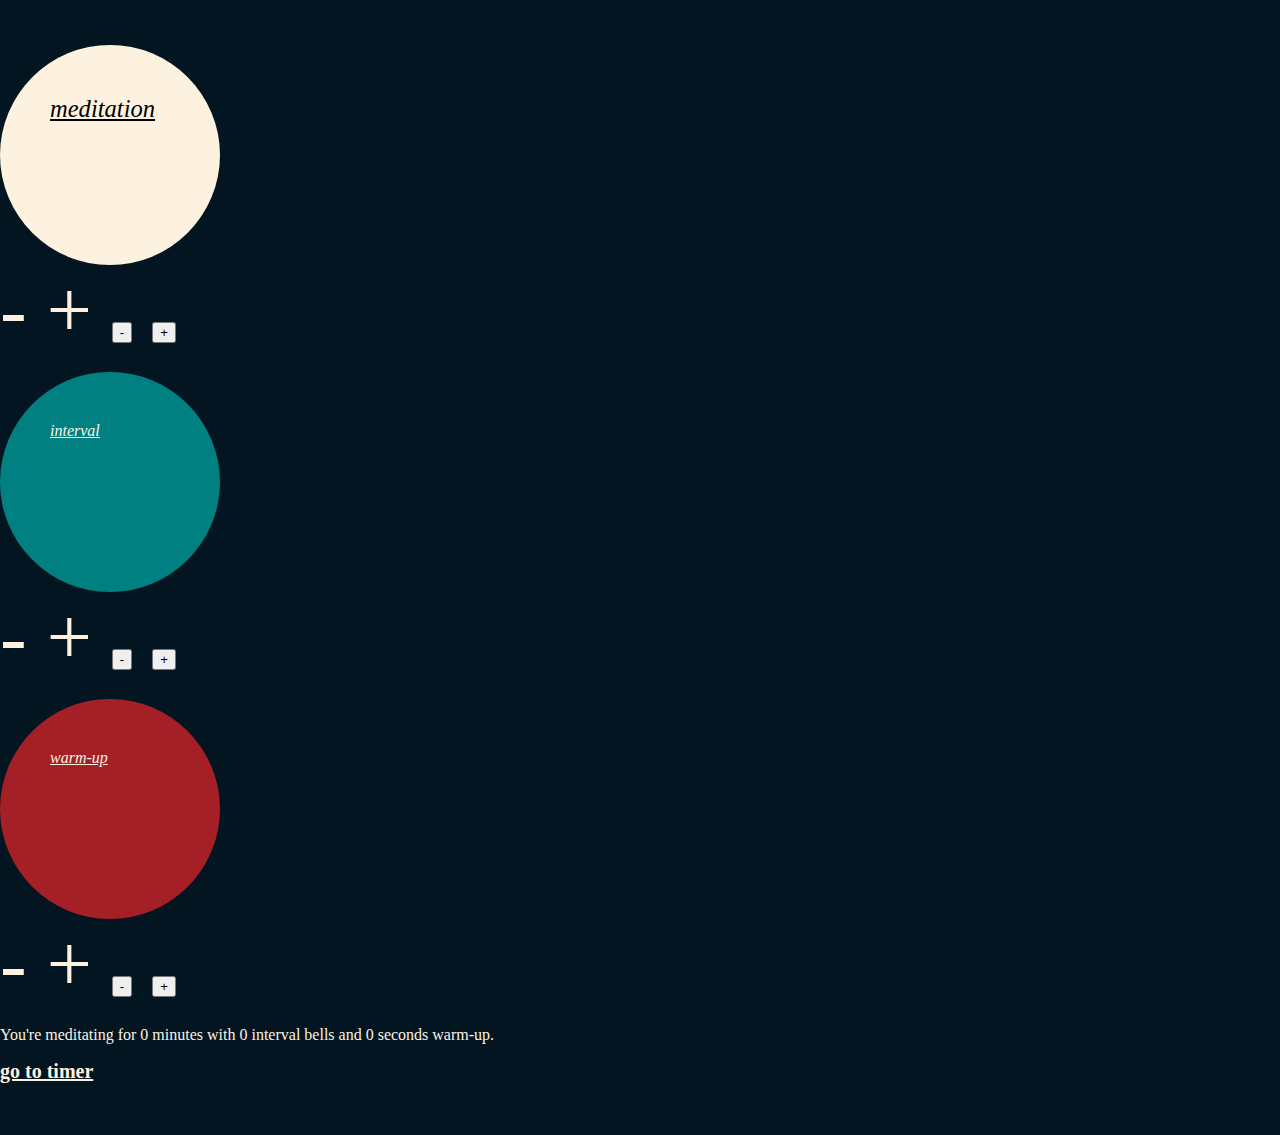
==== index.html @ 8046c93e "link to timer from index" ====
<!DOCTYPE html>
<html lang="en">
  <head>
    <title>Contact</title>
    <link rel="stylesheet" type="text/css" href="css/index.css" />
    <link
      rel="stylesheet"
      href="https://use.fontawesome.com/releases/v5.4.2/css/all.css"
      integrity="sha384-/rXc/GQVaYpyDdyxK+ecHPVYJSN9bmVFBvjA/9eOB+pb3F2w2N6fc5qB9Ew5yIns"
      crossorigin="anonymous"
    />
    <meta name="viewport" content="width=device-width, initial-scale=1.0" />
    <meta charset="utf-8" />
    <meta http-equiv="X-UA-Compatible" content="ie-edge" />
    <!-- Global site tag (gtag.js) - Google Analytics -->
    <script async src="https://www.googletagmanager.com/gtag/js?id=UA-158044403-1"></script>
    <script>
      window.dataLayer = window.dataLayer || [];
      function gtag() {
        dataLayer.push(arguments);
      }
      gtag("js", new Date());
      gtag("config", "UA-158044403-1");
    </script>
    <!-- favicon -->
    <link rel="apple-touch-icon" sizes="180x180" href="/apple-touch-icon.png" />
    <link rel="icon" type="image/png" sizes="32x32" href="/favicon-32x32.png" />
    <link rel="icon" type="image/png" sizes="16x16" href="/favicon-16x16.png" />
    <link rel="manifest" href="/site.webmanifest" />
    <meta name="msapplication-TileColor" content="#da532c" />
    <meta name="theme-color" content="#ffffff" />
  </head>

  <body class="container">
    <main class="main-container">  

      <section class="meditation">        
        <a href="https://www.instagram.com/timothyrobinsonblog/" target="_blank" class="meditation-link"><em><u>meditation</u></em></a>
      </section>
      <div class="counters">
        -   +
        <button onclick="meditationCounter(-5)"> - </button>
        <button onclick="meditationCounter(5)"> + </button>
      </div>

      <p></p>

      <div class="interval">         
        <em><u>interval</u></em>
      </div>
      <div class="counters">
        -   +
        <button onclick="intervalCounter(-1)"> - </button>
        <button onclick="intervalCounter(1)"> + </button>
      </div>

      <p></p>

      <div class="warm-up">         
        <em><u>warm-up</u></em>
      </div>
      <div class="counters">
        -   +
        <button onclick="warmupCounter(-30)"> - </button>
        <button onclick="warmupCounter(30)"> + </button>
      </div>        
      
      <p></p>
      <div>
      You're meditating for 
      <span id="meditationClicks"> 0 </span> minutes with 
      <span id="intervalClicks"> 0 </span> interval bells and 
      <span id="totalClicksWarmup"> 0 </span> seconds warm-up.
      </div>

      <!-- <a href="https://www.instagram.com/timothyrobinsonblog/" target="_blank" class="social"><i class="fab fa-instagram"></i></a> -->

      <p><a href="timer.html" style="color: #fdf2e0; font-size: 20px"><strong>go to timer</strong></a></p>

    </main>
    <script type="text/javascript" src="js/app.js"></script>
  </body>
</html>
---- css/index.css ----
html {
  background: #031520;
  font-size: 16px;
  margin: 0;
  padding: 0;
  padding-bottom: 4vh;
}

.container {
  margin: 0 auto;
  width: 100%;
  max-width: 1500px;
  margin-top: 5vh;
  font-family: Georgia, "Times New Roman", serif;
  display: flex;
}

.main-container {
  width: 60%;
  color: #fdf2e0;
}

/*==============================
  CIRCLES
==============================*/
.meditation {
  text-align: justify;
  /* Scalable with min size of 22px. Used to be 26px. */
  font-size: calc(1.375rem + 0.2vw);
  /* circle: */
  border-radius: 50%;
  width: 120px;
  /* width: auto; */
  height: 120px;
  padding: 50px;
  background-color: #fdf2e0;
}

.meditation:hover {
  opacity: 50%;
}

.meditation-link {
  color: black;
}

.meditation-link:hover {
  color: gray;
}

.interval {
  /* circle: */
  border-radius: 50%;
  width: 120px;
  height: 120px;
  padding: 50px;
  background-color: teal;
}

.interval:hover {
  opacity: 50%;
}

.warm-up {
  /* circle: */
  border-radius: 50%;
  width: 120px;
  height: 120px;
  padding: 50px;
  background-color: #a51f26;
}

.warm-up:hover {
  opacity: 50%;
}

.counters {
  font-size: 5rem;
}

/* .social {
  color: black;
} */

/*==============================
  RESPONSIVE DESIGN: TABLET
==============================*/
@media screen and (max-width: 992px) {
  html {
    font-size: 13px;
    overflow-x: hidden;
  }

  .container {
    width: 80%;
  }
  
  .main-container {
    width: 100%;
    margin: 1vh 2vh 2vh 2vh;
  }      
}

/*==============================
  RESPONSIVE DESIGN: PHONE
==============================*/
@media screen and (max-width: 576px) {
  .container {
    width: 90%;
    margin-top: 4vh;
  }

  .main-container {
    margin: 0;
    padding: 0;
  }

  .text {
    padding: 0 8% 0 8%;
  }
}
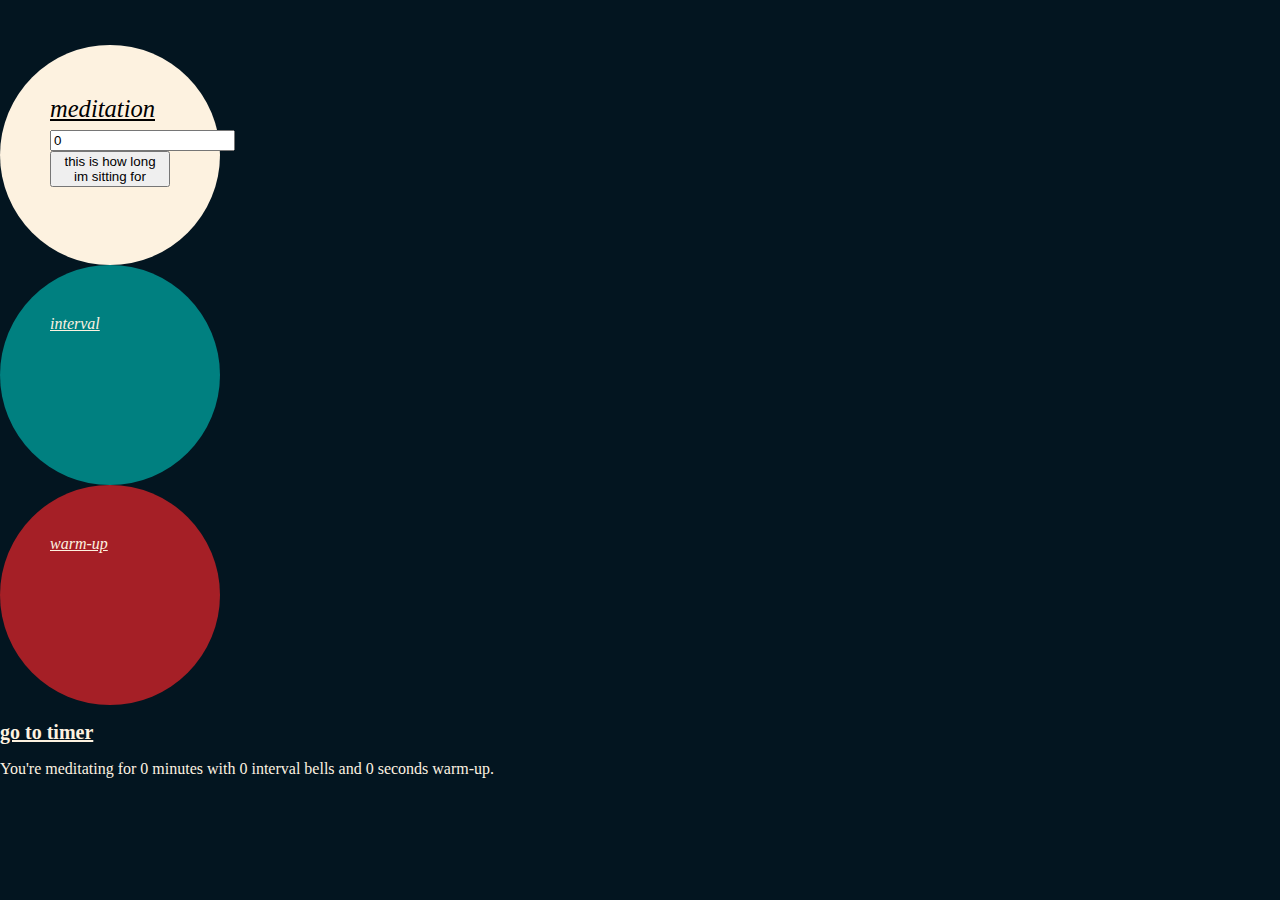
==== commit d866c3b9: "added ability to change timer" ====
--- a/index.html
+++ b/index.html
@@ -1,7 +1,7 @@
 <!DOCTYPE html>
 <html lang="en">
   <head>
-    <title>Contact</title>
+    <title>Asklepos</title>
     <link rel="stylesheet" type="text/css" href="css/index.css" />
     <link
       rel="stylesheet"
@@ -33,51 +33,44 @@
 
   <body class="container">
     <main class="main-container">  
-
       <section class="meditation">        
         <a href="https://www.instagram.com/timothyrobinsonblog/" target="_blank" class="meditation-link"><em><u>meditation</u></em></a>
+        <a href="https://www.instagram.com/timothyrobinsonblog/" target="_blank" class="social"><i class="fab fa-instagram"></i></a>
+        <input type="number" id="myNumberInput" value="0">
+        <button onclick="getValue()">this is how long im sitting for</button>
       </section>
-      <div class="counters">
-        -   +
-        <button onclick="meditationCounter(-5)"> - </button>
-        <button onclick="meditationCounter(5)"> + </button>
-      </div>
-
-      <p></p>
-
       <div class="interval">         
         <em><u>interval</u></em>
       </div>
-      <div class="counters">
-        -   +
-        <button onclick="intervalCounter(-1)"> - </button>
-        <button onclick="intervalCounter(1)"> + </button>
-      </div>
-
-      <p></p>
-
       <div class="warm-up">         
         <em><u>warm-up</u></em>
       </div>
-      <div class="counters">
-        -   +
-        <button onclick="warmupCounter(-30)"> - </button>
-        <button onclick="warmupCounter(30)"> + </button>
-      </div>        
-      
-      <p></p>
-      <div>
-      You're meditating for 
-      <span id="meditationClicks"> 0 </span> minutes with 
-      <span id="intervalClicks"> 0 </span> interval bells and 
-      <span id="totalClicksWarmup"> 0 </span> seconds warm-up.
-      </div>
-
-      <!-- <a href="https://www.instagram.com/timothyrobinsonblog/" target="_blank" class="social"><i class="fab fa-instagram"></i></a> -->
-
       <p><a href="timer.html" style="color: #fdf2e0; font-size: 20px"><strong>go to timer</strong></a></p>
 
+      <!-- <div class="counters">
+        <button onclick="meditationCounter(1)" id="change-min-btn">+</button>
+        <button onclick="meditationCounter(-1)" id="change2-min-btn">-1</button>
+      </div> -->
+
+      <div class="timer" id="timer"></div>      
+
+      <div>
+        You're meditating for 
+        <span id="meditationClicks"> 0 </span> minutes with 
+        <span id="intervalClicks"> 0 </span> interval bells and 
+        <span id="totalClicksWarmup"> 0 </span> seconds warm-up.
+        </div>
+        <!-- <input type="number" id="meditationTime" name="meditationTime"
+       min="0" max="65"> -->
+
+  
+
+
+   <!-- -   + -->
+   <!-- <button onclick="meditationCounter(-5)"> - </button> -->
     </main>
+    
     <script type="text/javascript" src="js/app.js"></script>
+    
   </body>
 </html>
--- a/css/index.css
+++ b/css/index.css
@@ -36,9 +36,9 @@
   background-color: #fdf2e0;
 }
 
-.meditation:hover {
+/* .meditation:hover {
   opacity: 50%;
-}
+} */
 
 .meditation-link {
   color: black;
@@ -82,6 +82,17 @@
   color: black;
 } */
 
+input::-webkit-outer-spin-button,
+input::-webkit-inner-spin-button {
+    /* display: none; <- Crashes Chrome on hover */
+    -webkit-appearance: none;
+    margin: 0; /* <-- Apparently some margin are still there even though it's hidden */
+}
+
+input[type=number] {
+    -moz-appearance:textfield; /* Firefox */
+}
+
 /*==============================
   RESPONSIVE DESIGN: TABLET
 ==============================*/
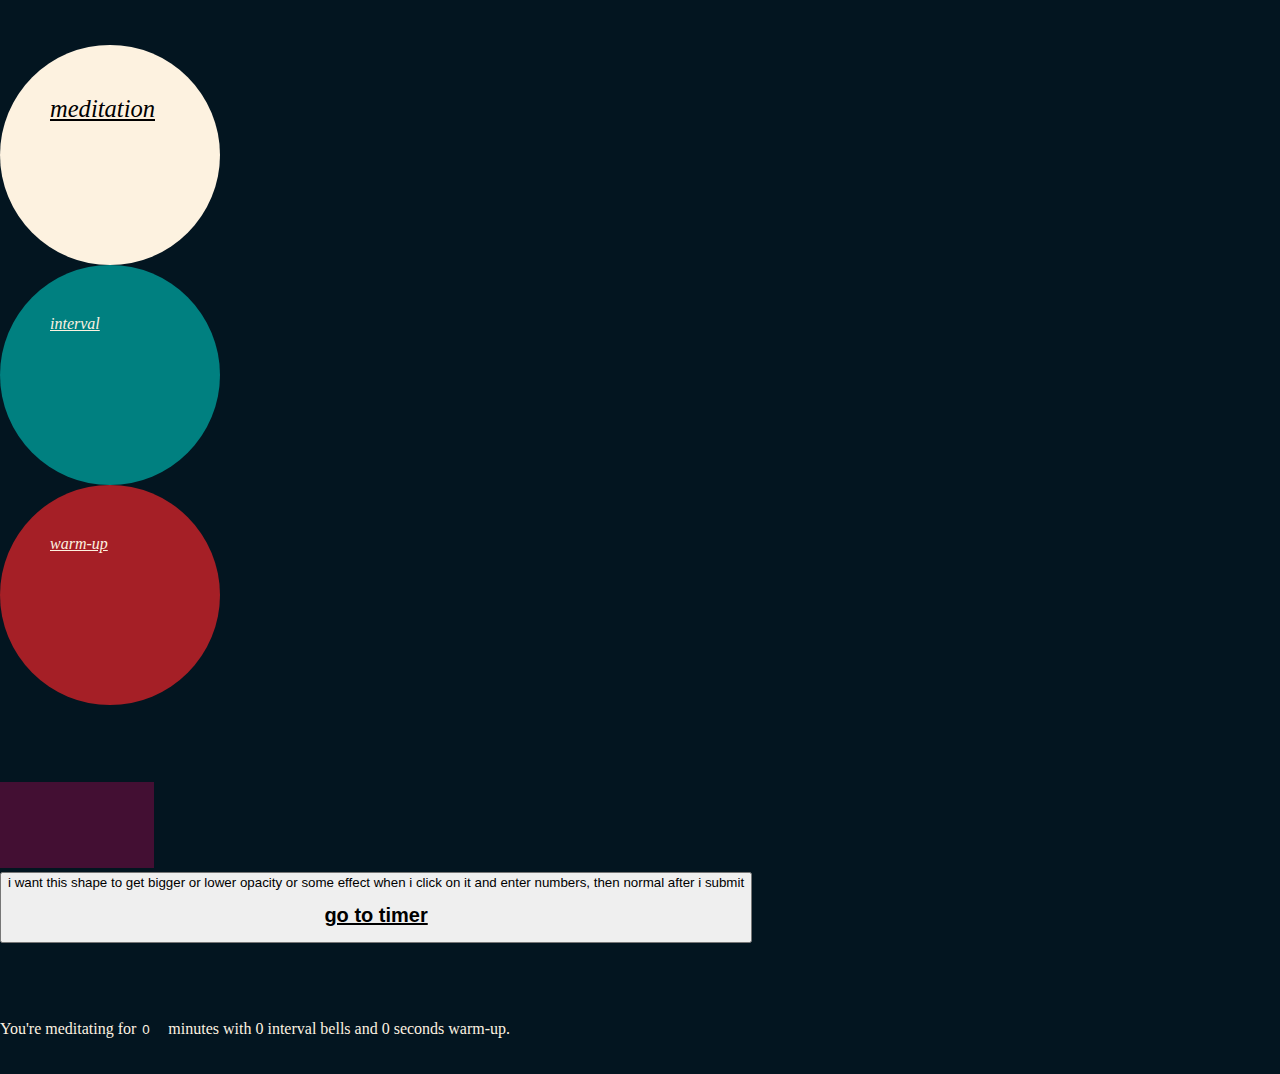
==== commit b44c0658: "edit timer settings" ====
--- a/index.html
+++ b/index.html
@@ -36,8 +36,8 @@
       <section class="meditation">        
         <a href="https://www.instagram.com/timothyrobinsonblog/" target="_blank" class="meditation-link"><em><u>meditation</u></em></a>
         <a href="https://www.instagram.com/timothyrobinsonblog/" target="_blank" class="social"><i class="fab fa-instagram"></i></a>
-        <input type="number" id="myNumberInput" value="0">
-        <button onclick="getValue()">this is how long im sitting for</button>
+        
+        
       </section>
       <div class="interval">         
         <em><u>interval</u></em>
@@ -45,32 +45,75 @@
       <div class="warm-up">         
         <em><u>warm-up</u></em>
       </div>
-      <p><a href="timer.html" style="color: #fdf2e0; font-size: 20px"><strong>go to timer</strong></a></p>
 
       <!-- <div class="counters">
         <button onclick="meditationCounter(1)" id="change-min-btn">+</button>
         <button onclick="meditationCounter(-1)" id="change2-min-btn">-1</button>
       </div> -->
-
-      <div class="timer" id="timer"></div>      
+      <!-- <div class="timer" id="timer"></div>       -->
+      
+<section class="venn">
+  <div>
+    <img src="img/asklepos_test.jpg"  id='test-btn' class="circle-one">
+    <button onclick="getValue()">
+      
+      
+      i want this shape to get bigger or lower opacity or some effect when i click on it and enter numbers, then normal after i submit
+    
+      <p><a href="timer.html" style="color: black; font-size: 20px"><strong>go to timer</strong></a></p>
+    </button>
+  </div>
+</section>
 
       <div>
         You're meditating for 
-        <span id="meditationClicks"> 0 </span> minutes with 
+        <span class="meditation-clicks">
+        <span id='test' id="meditationClicks"> <input type="number" id="myNumberInput" class="test-form"; value="0"> </span></span>
+        minutes with 
         <span id="intervalClicks"> 0 </span> interval bells and 
         <span id="totalClicksWarmup"> 0 </span> seconds warm-up.
         </div>
         <!-- <input type="number" id="meditationTime" name="meditationTime"
        min="0" max="65"> -->
+        <!-- -   + -->
+        <!-- <button onclick="meditationCounter(-5)"> - </button> -->
+    </main>
 
-  
+    <!-- <button class="button_click">CLICK HERE</button> -->
+    
 
+    <script type="text/javascript" src="js/app.js"></script>
+    <script type="text/javascript" src="js/jquery-3.4.1.min.js"></script>
+    <script>
+      $(document).ready(function(){
+        $("img").click(function(){
+          $(".circle-one").toggleClass("transperent");
+        });
+      });
+    </script>
 
-   <!-- -   + -->
-   <!-- <button onclick="meditationCounter(-5)"> - </button> -->
-    </main>
+    <script>
+function toggleClass(element, className){
+    if (!element || !className){
+        return;
+    }
     
-    <script type="text/javascript" src="js/app.js"></script>
+    var classString = element.className, nameIndex = classString.indexOf(className);
+    if (nameIndex == -1) {
+        classString += ' ' + className;
+    }
+    else {
+        classString = classString.substr(0, nameIndex) + classString.substr(nameIndex+className.length);
+    }
+    element.className = classString;
+}
+
+document.getElementById('test-btn').addEventListener('click', function() {
+    toggleClass(document.getElementById('test'), 'test-class');
+});
+    </script>
+
+  </script>
     
   </body>
 </html>
--- a/css/index.css
+++ b/css/index.css
@@ -82,6 +82,10 @@
   color: black;
 } */
 
+/*==============================
+  ADDITIONS
+==============================*/
+
 input::-webkit-outer-spin-button,
 input::-webkit-inner-spin-button {
     /* display: none; <- Crashes Chrome on hover */
@@ -92,6 +96,48 @@
 input[type=number] {
     -moz-appearance:textfield; /* Firefox */
 }
+
+.venn {
+  margin: 10% 0 10% 0;
+}
+
+/* .circle-one:hover img {
+  opacity: 90%;
+} */
+
+.circle-one {
+   height: 20%;
+   width: 20%;
+   /* border: none; */
+  cursor:pointer; 
+  opacity: 1;
+}
+
+.transperent{opacity: 0.5;}
+
+.circle-one img {
+  height: 100%;
+  width: 100%
+}
+
+
+
+.meditation-clicks input {
+  pointer-events:none;
+  background-color: transparent;
+  color: #fdf2e0;
+  border: none;
+  width: 20px;
+}
+
+.test-class input {
+ pointer-events: all;
+background-color: teal;
+border: none;
+font-size: 20px;
+font-family: 'Gill Sans', 'Gill Sans MT', Calibri, 'Trebuchet MS', sans-serif;
+}
+
 
 /*==============================
   RESPONSIVE DESIGN: TABLET
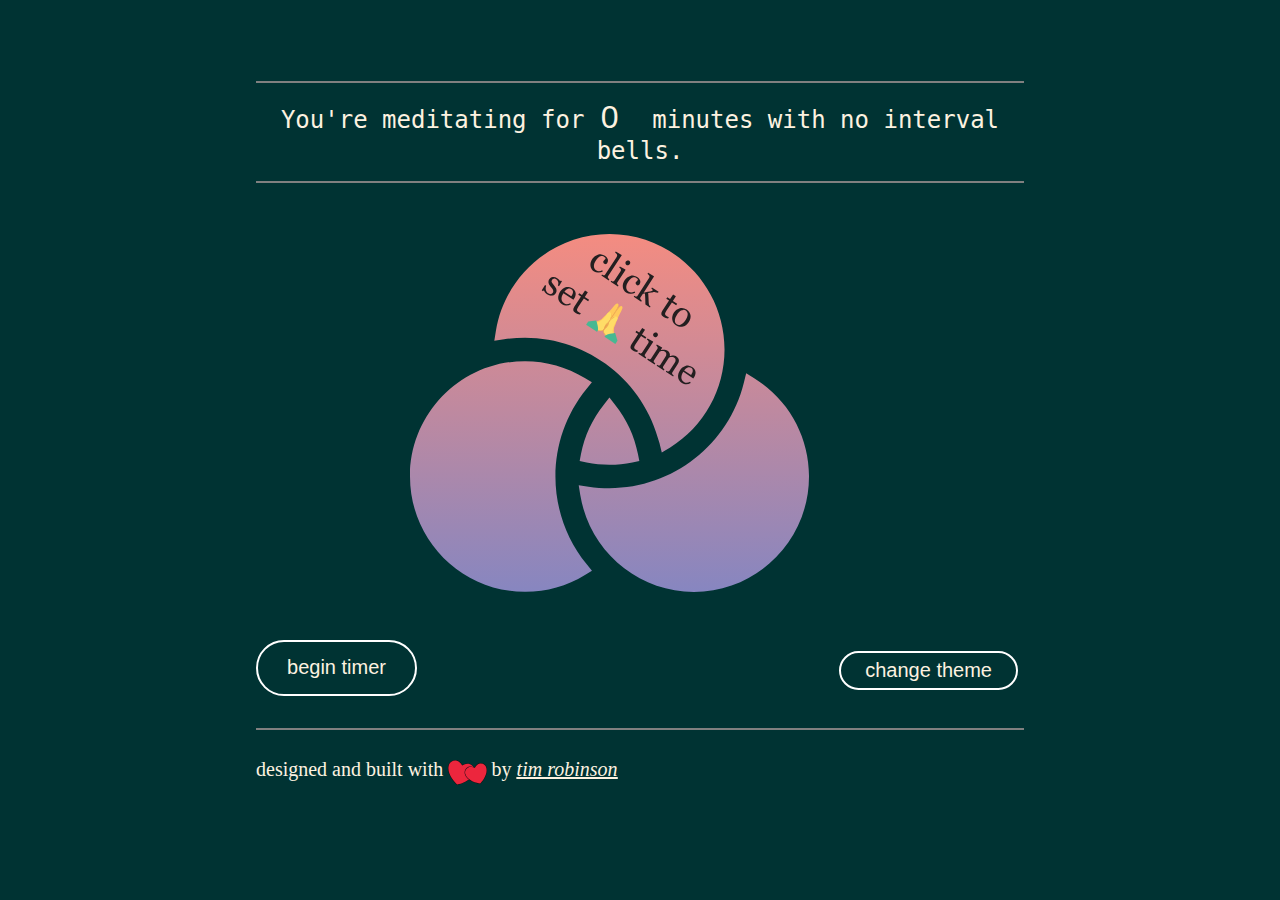
==== commit f299f81a: "change design & tweak JS" ====
--- a/index.html
+++ b/index.html
@@ -32,20 +32,22 @@
   </head>
 
   <body class="container">
-    <main class="main-container">  
-      <section class="meditation">        
-        <a href="https://www.instagram.com/timothyrobinsonblog/" target="_blank" class="meditation-link"><em><u>meditation</u></em></a>
-        <a href="https://www.instagram.com/timothyrobinsonblog/" target="_blank" class="social"><i class="fab fa-instagram"></i></a>
-        
-        
-      </section>
-      <div class="interval">         
-        <em><u>interval</u></em>
+    <main class="main-container"> 
+      
+      
+      <div class="main-text">
+        You're meditating for 
+        <span class="meditation-clicks">
+        <span id='test' id="meditationClicks"> <input type="number" id="myNumberInput" class="test-form"; value="0"> </span></span>
+        minutes with 
+        <span id="intervalClicks">no</span> interval bells. 
+        <!-- and <span id="totalClicksWarmup"> 0 </span> seconds warm-up. -->
+        </div>
+        <!-- <input type="number" id="meditationTime" name="meditationTime"
+       min="0" max="65"> -->
+        <!-- -   + -->
+        <!-- <button onclick="meditationCounter(-5)"> - </button> -->  
       </div>
-      <div class="warm-up">         
-        <em><u>warm-up</u></em>
-      </div>
-
       <!-- <div class="counters">
         <button onclick="meditationCounter(1)" id="change-min-btn">+</button>
         <button onclick="meditationCounter(-1)" id="change2-min-btn">-1</button>
@@ -53,35 +55,27 @@
       <!-- <div class="timer" id="timer"></div>       -->
       
 <section class="venn">
-  <div>
-    <img src="img/asklepos_test.jpg"  id='test-btn' class="circle-one">
-    <button onclick="getValue()">
-      
-      
-      i want this shape to get bigger or lower opacity or some effect when i click on it and enter numbers, then normal after i submit
-    
-      <p><a href="timer.html" style="color: black; font-size: 20px"><strong>go to timer</strong></a></p>
-    </button>
+  <div id="venn-button">
+    <img src="img/venn-diagram_text.svg"  id='test-btn' class="circle-one">
   </div>
 </section>
 
-      <div>
-        You're meditating for 
-        <span class="meditation-clicks">
-        <span id='test' id="meditationClicks"> <input type="number" id="myNumberInput" class="test-form"; value="0"> </span></span>
-        minutes with 
-        <span id="intervalClicks"> 0 </span> interval bells and 
-        <span id="totalClicksWarmup"> 0 </span> seconds warm-up.
-        </div>
-        <!-- <input type="number" id="meditationTime" name="meditationTime"
-       min="0" max="65"> -->
-        <!-- -   + -->
-        <!-- <button onclick="meditationCounter(-5)"> - </button> -->
+<div class="buttons">
+<section class="meditation">         
+  <button onclick="getValue()">
+    <p><a href="timer.html">begin timer</a></p>
+  </button>
+</section>
+<button onclick="toggleBackground()" class="change-theme">change theme</button>
+</div>
+
+<section class="navigation">
+  designed and built with <img src="img/love.svg"> by
+  <a href="https://www.timothyrobinson.net" target="_blank" class="meditation-link"><em><u>tim robinson</u></em></a>
+  <!-- <a href="https://www.instagram.com/timothyrobinsonblog/" target="_blank" class="social"><i class="fab fa-instagram"></i></a>     -->
+</section>
     </main>
-
     <!-- <button class="button_click">CLICK HERE</button> -->
-    
-
     <script type="text/javascript" src="js/app.js"></script>
     <script type="text/javascript" src="js/jquery-3.4.1.min.js"></script>
     <script>
@@ -113,6 +107,36 @@
 });
     </script>
 
+<!-- <script>
+  $('#venn-button').click(function(){
+       $('#myNumberInput').focus();
+  });
+</script> -->
+
+<script>
+  let isFocused = false;
+  $('#venn-button').click(function(){
+    if (isFocused) {
+      $('#myNumberInput').blur();
+      isFocused = false;
+    } else {
+      $('#myNumberInput').focus();
+      isFocused = true;
+    }
+  });
+</script>
+
+<script>
+  function toggleBackground() {
+    const body = document.querySelector('html');
+    const currentColor = body.style.backgroundColor;
+    const newColor = currentColor === 'rgb(238, 174, 202)' ? '#003333' : 'rgb(238, 174, 202)';
+    body.style.backgroundColor = newColor;
+  }
+</script>
+
+
+
   </script>
     
   </body>
--- a/css/index.css
+++ b/css/index.css
@@ -4,6 +4,29 @@
   margin: 0;
   padding: 0;
   padding-bottom: 4vh;
+  background-image: url("../img/noise_v1_3_copy.jpg");
+  background-size: cover;
+  background-repeat: no-repeat;
+  background-position: center;
+  background-attachment: fixed;
+  width: 100%;
+  overflow-x: hidden;
+  /* light: */
+  background: radial-gradient(circle, rgba(238,174,202,1) 0%, rgba(148,187,233,1) 100%);
+  background: rgb(238,174,202);
+  /* dark: */
+  background-color: #003333;
+  transition: background-color 0.5s ease;
+}
+
+body {
+  margin: 0 auto;
+  padding: 0 auto;
+  width: 100%;
+  max-width: 1750px;
+  overflow: hidden;
+  display: flex;
+  justify-content: center;
 }
 
 .container {
@@ -11,13 +34,15 @@
   width: 100%;
   max-width: 1500px;
   margin-top: 5vh;
-  font-family: Georgia, "Times New Roman", serif;
+  /* font-family: Georgia, "Times New Roman", serif; */
+  /* font-family: 'Gill Sans', 'Gill Sans MT', Calibri, 'Trebuchet MS', sans-serif; */
   display: flex;
 }
 
 .main-container {
   width: 60%;
   color: #fdf2e0;
+  padding: 4vh 0 0 0;
 }
 
 /*==============================
@@ -26,14 +51,26 @@
 .meditation {
   text-align: justify;
   /* Scalable with min size of 22px. Used to be 26px. */
-  font-size: calc(1.375rem + 0.2vw);
-  /* circle: */
-  border-radius: 50%;
+  /* font-size: calc(1.375rem + 0.2vw); */
+  /* background-color: #fdf2e0; 
   width: 120px;
+  height: 120px; */
   /* width: auto; */
-  height: 120px;
-  padding: 50px;
-  background-color: #fdf2e0;
+  display:inline-block;
+  padding: 0 3% 0 3%;
+  margin:0 0.3em 0.3em 0;
+  border-radius:2em;
+  border: 2px solid white;
+  box-sizing: border-box;
+  text-decoration:none;
+  font-family:'Roboto',sans-serif;
+  font-weight:300;
+  color:#FFFFFF;
+  background-color: transparent;
+  text-align:center;
+  transition: all 0.2s;
+  font-size: 2rem;
+  
 }
 
 /* .meditation:hover {
@@ -41,50 +78,54 @@
 } */
 
 .meditation-link {
-  color: black;
+  color: #fdf2e0;
+ 
 }
 
 .meditation-link:hover {
   color: gray;
 }
 
-.interval {
-  /* circle: */
-  border-radius: 50%;
-  width: 120px;
-  height: 120px;
-  padding: 50px;
-  background-color: teal;
-}
-
-.interval:hover {
-  opacity: 50%;
-}
-
-.warm-up {
-  /* circle: */
-  border-radius: 50%;
-  width: 120px;
-  height: 120px;
-  padding: 50px;
-  background-color: #a51f26;
-}
-
-.warm-up:hover {
-  opacity: 50%;
-}
+/*==============================
+  ADDITIONS (most of .meditation [= copy of .change-theme] and .body classes too):
+==============================*/
 
 .counters {
   font-size: 5rem;
 }
 
+.meditation button {
+  background-color: transparent;
+  border: none;
+  
+}
+
+.meditation a {
+  color: #fdf2e0; 
+  font-size: 1.25rem;
+  text-decoration: none;
+}
+
+.meditation a:hover {
+  color: gray;
+}
+
 /* .social {
   color: black;
 } */
 
-/*==============================
-  ADDITIONS
-==============================*/
+.main-text {
+  border-top: 2px solid gray;
+  border-bottom: 2px solid gray;
+  font-size: 1.5rem;
+  padding: 2% 0 2% 0;
+  text-align: center;
+  color: #fdf2e0;
+    font-family: 'Roboto Mono', monospace;
+    /* font-family: 'Glamour Absolute', regular;
+    color: #DF362D; */
+
+}
 
 input::-webkit-outer-spin-button,
 input::-webkit-inner-spin-button {
@@ -98,7 +139,7 @@
 }
 
 .venn {
-  margin: 10% 0 10% 0;
+  padding: 4% 15% 3% 20%;
 }
 
 /* .circle-one:hover img {
@@ -106,38 +147,92 @@
 } */
 
 .circle-one {
-   height: 20%;
-   width: 20%;
+   height: 80%;
+   width: 80%;
    /* border: none; */
-  cursor:pointer; 
+  cursor:pointer;
   opacity: 1;
 }
 
+/* .circle-one:hover {
+  opacity: .5;
+} */
+
 .transperent{opacity: 0.5;}
 
-.circle-one img {
-  height: 100%;
-  width: 100%
-}
-
-
+/* .circle-one img {
+} */
 
 .meditation-clicks input {
-  pointer-events:none;
+  /* pointer-events:none; */
   background-color: transparent;
   color: #fdf2e0;
   border: none;
-  width: 20px;
+  width: 35px;
+  font-size: 2rem;
+  /* border-bottom: 4px dotted teal; */
 }
 
 .test-class input {
  pointer-events: all;
 background-color: teal;
 border: none;
-font-size: 20px;
 font-family: 'Gill Sans', 'Gill Sans MT', Calibri, 'Trebuchet MS', sans-serif;
 }
 
+/* #intervalClicks {
+} */
+
+.navigation {
+  border-top: 2px solid gray;
+  font-family: Georgia, 'Times New Roman', Times, serif;
+  font-size: 1.25rem;
+  padding: 3% 0 3% 0;
+}
+
+.change-theme{
+  display:inline-block;
+  padding:0.3em 1.2em;
+  margin:1.5% 0.3em 0.3em 0;
+  border-radius:2em;
+  border: 2px solid white;
+  box-sizing: border-box;
+  text-decoration:none;
+  font-family:'Roboto',sans-serif;
+  font-weight:300;
+  color: #fdf2e0; 
+  background-color: transparent;
+  text-align:center;
+  transition: all 0.2s;
+  font-size: 1.25rem;
+  float: right;
+  }
+
+  .change-theme:hover {
+    color: gray;
+    cursor: pointer;
+  }
+
+  /* .button3:hover{
+  background-color:#4095c6;
+  } */
+
+  @media all and (max-width:30em){
+    .change-theme {
+  display:block;
+  margin:0.2em auto;
+  }
+  }
+
+  .navigation img {
+    height: 5%;
+    width: 5%;
+    margin: 0 0 -2% 0;
+  }
+
+.buttons {
+  padding: 0 0 3% 0;
+}
 
 /*==============================
   RESPONSIVE DESIGN: TABLET
@@ -175,5 +270,4 @@
   .text {
     padding: 0 8% 0 8%;
   }
-}
-
+}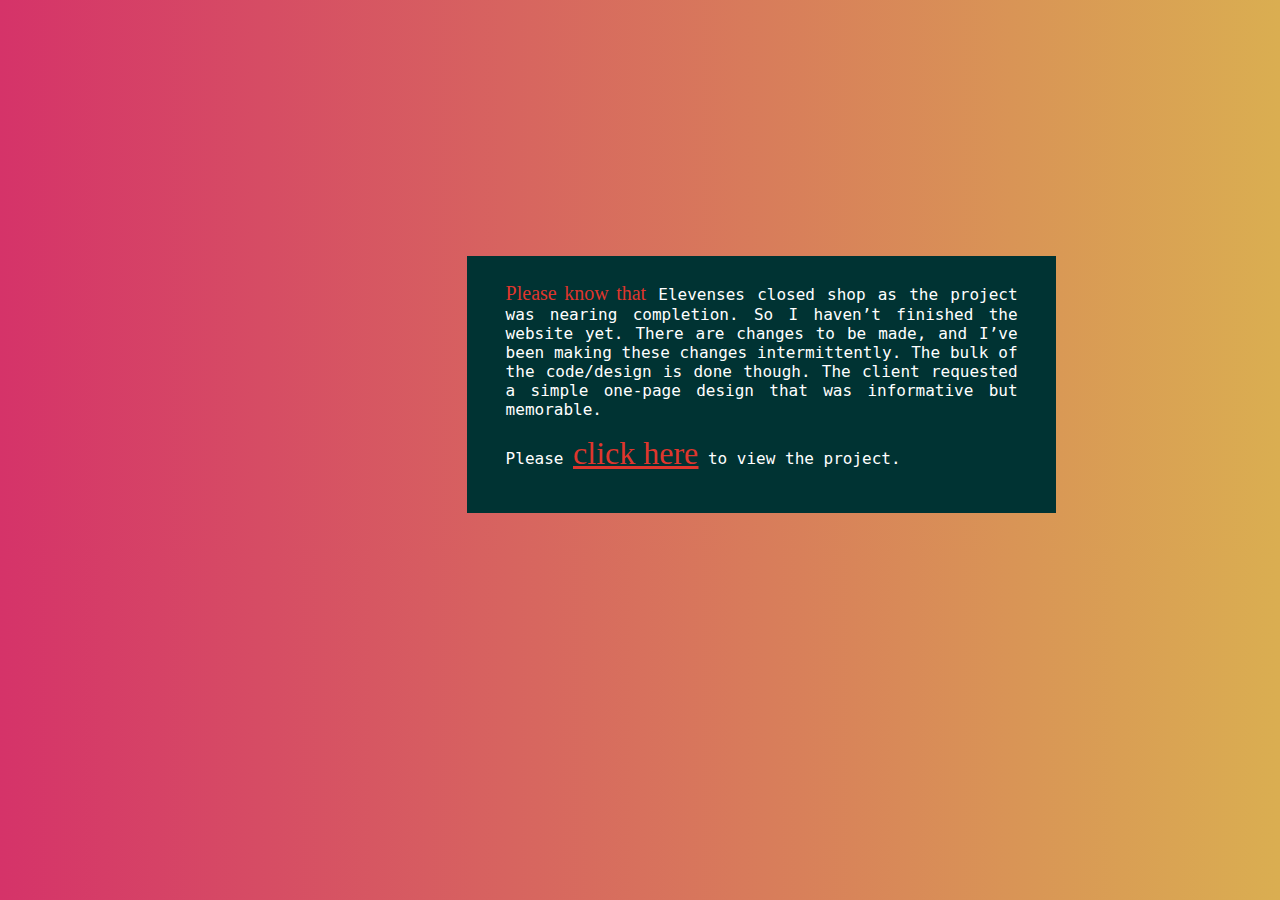
==== commit f6592d32: "rename files and relink css" ====
--- a/index.html
+++ b/index.html
@@ -1,143 +1,34 @@
-<!DOCTYPE html>
-<html lang="en">
-  <head>
-    <title>Asklepos</title>
-    <link rel="stylesheet" type="text/css" href="css/index.css" />
-    <link
-      rel="stylesheet"
-      href="https://use.fontawesome.com/releases/v5.4.2/css/all.css"
-      integrity="sha384-/rXc/GQVaYpyDdyxK+ecHPVYJSN9bmVFBvjA/9eOB+pb3F2w2N6fc5qB9Ew5yIns"
-      crossorigin="anonymous"
-    />
-    <meta name="viewport" content="width=device-width, initial-scale=1.0" />
-    <meta charset="utf-8" />
-    <meta http-equiv="X-UA-Compatible" content="ie-edge" />
-    <!-- Global site tag (gtag.js) - Google Analytics -->
-    <script async src="https://www.googletagmanager.com/gtag/js?id=UA-158044403-1"></script>
-    <script>
-      window.dataLayer = window.dataLayer || [];
-      function gtag() {
-        dataLayer.push(arguments);
-      }
-      gtag("js", new Date());
-      gtag("config", "UA-158044403-1");
-    </script>
-    <!-- favicon -->
-    <link rel="apple-touch-icon" sizes="180x180" href="/apple-touch-icon.png" />
-    <link rel="icon" type="image/png" sizes="32x32" href="/favicon-32x32.png" />
-    <link rel="icon" type="image/png" sizes="16x16" href="/favicon-16x16.png" />
-    <link rel="manifest" href="/site.webmanifest" />
-    <meta name="msapplication-TileColor" content="#da532c" />
-    <meta name="theme-color" content="#ffffff" />
-  </head>
-
-  <body class="container">
-    <main class="main-container"> 
-      
-      
-      <div class="main-text">
-        You're meditating for 
-        <span class="meditation-clicks">
-        <span id='test' id="meditationClicks"> <input type="number" id="myNumberInput" class="test-form"; value="0"> </span></span>
-        minutes with 
-        <span id="intervalClicks">no</span> interval bells. 
-        <!-- and <span id="totalClicksWarmup"> 0 </span> seconds warm-up. -->
-        </div>
-        <!-- <input type="number" id="meditationTime" name="meditationTime"
-       min="0" max="65"> -->
-        <!-- -   + -->
-        <!-- <button onclick="meditationCounter(-5)"> - </button> -->  
-      </div>
-      <!-- <div class="counters">
-        <button onclick="meditationCounter(1)" id="change-min-btn">+</button>
-        <button onclick="meditationCounter(-1)" id="change2-min-btn">-1</button>
-      </div> -->
-      <!-- <div class="timer" id="timer"></div>       -->
-      
-<section class="venn">
-  <div id="venn-button">
-    <img src="img/venn-diagram_text.svg"  id='test-btn' class="circle-one">
-  </div>
-</section>
-
-<div class="buttons">
-<section class="meditation">         
-  <button onclick="getValue()">
-    <p><a href="timer.html">begin timer</a></p>
-  </button>
-</section>
-<button onclick="toggleBackground()" class="change-theme">change theme</button>
-</div>
-
-<section class="navigation">
-  designed and built with <img src="img/love.svg"> by
-  <a href="https://www.timothyrobinson.net" target="_blank" class="meditation-link"><em><u>tim robinson</u></em></a>
-  <!-- <a href="https://www.instagram.com/timothyrobinsonblog/" target="_blank" class="social"><i class="fab fa-instagram"></i></a>     -->
-</section>
-    </main>
-    <!-- <button class="button_click">CLICK HERE</button> -->
-    <script type="text/javascript" src="js/app.js"></script>
-    <script type="text/javascript" src="js/jquery-3.4.1.min.js"></script>
-    <script>
-      $(document).ready(function(){
-        $("img").click(function(){
-          $(".circle-one").toggleClass("transperent");
-        });
-      });
-    </script>
-
-    <script>
-function toggleClass(element, className){
-    if (!element || !className){
-        return;
-    }
-    
-    var classString = element.className, nameIndex = classString.indexOf(className);
-    if (nameIndex == -1) {
-        classString += ' ' + className;
-    }
-    else {
-        classString = classString.substr(0, nameIndex) + classString.substr(nameIndex+className.length);
-    }
-    element.className = classString;
-}
-
-document.getElementById('test-btn').addEventListener('click', function() {
-    toggleClass(document.getElementById('test'), 'test-class');
-});
-    </script>
-
-<!-- <script>
-  $('#venn-button').click(function(){
-       $('#myNumberInput').focus();
-  });
-</script> -->
-
-<script>
-  let isFocused = false;
-  $('#venn-button').click(function(){
-    if (isFocused) {
-      $('#myNumberInput').blur();
-      isFocused = false;
-    } else {
-      $('#myNumberInput').focus();
-      isFocused = true;
-    }
-  });
-</script>
-
-<script>
-  function toggleBackground() {
-    const body = document.querySelector('html');
-    const currentColor = body.style.backgroundColor;
-    const newColor = currentColor === 'rgb(238, 174, 202)' ? '#003333' : 'rgb(238, 174, 202)';
-    body.style.backgroundColor = newColor;
-  }
-</script>
-
-
-
-  </script>
-    
-  </body>
-</html>
+<!DOCTYPE html>
+<html lang="en">
+  <head>
+    <title>index</title>
+    <!-- CSS linking -->
+    <link rel="stylesheet" type="text/css" href="css/index.css" />
+    <meta name="viewport" content="width=device-width, initial-scale=1.0" />
+    <meta charset="utf-8" />
+    <meta http-equiv="X-UA-Compatible" content="ie-edge" />
+    <!-- Global site tag (gtag.js) - Google Analytics -->
+    <script async src="https://www.googletagmanager.com/gtag/js?id=UA-158044403-1"></script>
+    <script>
+      window.dataLayer = window.dataLayer || [];
+      function gtag() {
+        dataLayer.push(arguments);
+      }
+      gtag("js", new Date());
+      gtag("config", "UA-158044403-1");
+    </script>
+    <!-- favicon -->
+    <link rel="apple-touch-icon" sizes="180x180" href="/apple-touch-icon.png" />
+    <link rel="icon" type="image/png" sizes="32x32" href="/favicon-32x32.png" />
+    <link rel="icon" type="image/png" sizes="16x16" href="/favicon-16x16.png" />
+    <link rel="manifest" href="/site.webmanifest" />
+    <meta name="msapplication-TileColor" content="#da532c" />
+    <meta name="theme-color" content="#ffffff" />
+  </head>
+    <body>
+        <div class="text">
+            <span id="coloured-text">Please know that</span> Elevenses closed shop as the project was nearing completion. So I haven’t finished the website yet. There are changes to be made, and I’ve been making these changes intermittently. The bulk of the code/design is done though. The client requested a simple one-page design that was informative but memorable.
+            <p>Please <a href="home.html" id="coloured-links"><u>click here</u></a> to view the project.</p>
+        </div>       
+    </body>
+  </html>--- a/css/index.css
+++ b/css/index.css
@@ -1,273 +1,58 @@
-html {
-  background: #031520;
-  font-size: 16px;
-  margin: 0;
-  padding: 0;
-  padding-bottom: 4vh;
-  background-image: url("../img/noise_v1_3_copy.jpg");
-  background-size: cover;
-  background-repeat: no-repeat;
-  background-position: center;
-  background-attachment: fixed;
-  width: 100%;
-  overflow-x: hidden;
-  /* light: */
-  background: radial-gradient(circle, rgba(238,174,202,1) 0%, rgba(148,187,233,1) 100%);
-  background: rgb(238,174,202);
-  /* dark: */
-  background-color: #003333;
-  transition: background-color 0.5s ease;
-}
-
-body {
-  margin: 0 auto;
-  padding: 0 auto;
-  width: 100%;
-  max-width: 1750px;
-  overflow: hidden;
-  display: flex;
-  justify-content: center;
-}
-
-.container {
-  margin: 0 auto;
-  width: 100%;
-  max-width: 1500px;
-  margin-top: 5vh;
-  /* font-family: Georgia, "Times New Roman", serif; */
-  /* font-family: 'Gill Sans', 'Gill Sans MT', Calibri, 'Trebuchet MS', sans-serif; */
-  display: flex;
-}
-
-.main-container {
-  width: 60%;
-  color: #fdf2e0;
-  padding: 4vh 0 0 0;
-}
-
-/*==============================
-  CIRCLES
-==============================*/
-.meditation {
-  text-align: justify;
-  /* Scalable with min size of 22px. Used to be 26px. */
-  /* font-size: calc(1.375rem + 0.2vw); */
-  /* background-color: #fdf2e0; 
-  width: 120px;
-  height: 120px; */
-  /* width: auto; */
-  display:inline-block;
-  padding: 0 3% 0 3%;
-  margin:0 0.3em 0.3em 0;
-  border-radius:2em;
-  border: 2px solid white;
-  box-sizing: border-box;
-  text-decoration:none;
-  font-family:'Roboto',sans-serif;
-  font-weight:300;
-  color:#FFFFFF;
-  background-color: transparent;
-  text-align:center;
-  transition: all 0.2s;
-  font-size: 2rem;
-  
-}
-
-/* .meditation:hover {
-  opacity: 50%;
-} */
-
-.meditation-link {
-  color: #fdf2e0;
- 
-}
-
-.meditation-link:hover {
-  color: gray;
-}
-
-/*==============================
-  ADDITIONS (most of .meditation [= copy of .change-theme] and .body classes too):
-==============================*/
-
-.counters {
-  font-size: 5rem;
-}
-
-.meditation button {
-  background-color: transparent;
-  border: none;
-  
-}
-
-.meditation a {
-  color: #fdf2e0; 
-  font-size: 1.25rem;
-  text-decoration: none;
-}
-
-.meditation a:hover {
-  color: gray;
-}
-
-/* .social {
-  color: black;
-} */
-
-.main-text {
-  border-top: 2px solid gray;
-  border-bottom: 2px solid gray;
-  font-size: 1.5rem;
-  padding: 2% 0 2% 0;
-  text-align: center;
-  color: #fdf2e0;
-    font-family: 'Roboto Mono', monospace;
-    /* font-family: 'Glamour Absolute', regular;
-    color: #DF362D; */
-
-}
-
-input::-webkit-outer-spin-button,
-input::-webkit-inner-spin-button {
-    /* display: none; <- Crashes Chrome on hover */
-    -webkit-appearance: none;
-    margin: 0; /* <-- Apparently some margin are still there even though it's hidden */
-}
-
-input[type=number] {
-    -moz-appearance:textfield; /* Firefox */
-}
-
-.venn {
-  padding: 4% 15% 3% 20%;
-}
-
-/* .circle-one:hover img {
-  opacity: 90%;
-} */
-
-.circle-one {
-   height: 80%;
-   width: 80%;
-   /* border: none; */
-  cursor:pointer;
-  opacity: 1;
-}
-
-/* .circle-one:hover {
-  opacity: .5;
-} */
-
-.transperent{opacity: 0.5;}
-
-/* .circle-one img {
-} */
-
-.meditation-clicks input {
-  /* pointer-events:none; */
-  background-color: transparent;
-  color: #fdf2e0;
-  border: none;
-  width: 35px;
-  font-size: 2rem;
-  /* border-bottom: 4px dotted teal; */
-}
-
-.test-class input {
- pointer-events: all;
-background-color: teal;
-border: none;
-font-family: 'Gill Sans', 'Gill Sans MT', Calibri, 'Trebuchet MS', sans-serif;
-}
-
-/* #intervalClicks {
-} */
-
-.navigation {
-  border-top: 2px solid gray;
-  font-family: Georgia, 'Times New Roman', Times, serif;
-  font-size: 1.25rem;
-  padding: 3% 0 3% 0;
-}
-
-.change-theme{
-  display:inline-block;
-  padding:0.3em 1.2em;
-  margin:1.5% 0.3em 0.3em 0;
-  border-radius:2em;
-  border: 2px solid white;
-  box-sizing: border-box;
-  text-decoration:none;
-  font-family:'Roboto',sans-serif;
-  font-weight:300;
-  color: #fdf2e0; 
-  background-color: transparent;
-  text-align:center;
-  transition: all 0.2s;
-  font-size: 1.25rem;
-  float: right;
-  }
-
-  .change-theme:hover {
-    color: gray;
-    cursor: pointer;
-  }
-
-  /* .button3:hover{
-  background-color:#4095c6;
-  } */
-
-  @media all and (max-width:30em){
-    .change-theme {
-  display:block;
-  margin:0.2em auto;
-  }
-  }
-
-  .navigation img {
-    height: 5%;
-    width: 5%;
-    margin: 0 0 -2% 0;
-  }
-
-.buttons {
-  padding: 0 0 3% 0;
-}
-
-/*==============================
-  RESPONSIVE DESIGN: TABLET
-==============================*/
-@media screen and (max-width: 992px) {
-  html {
-    font-size: 13px;
-    overflow-x: hidden;
-  }
-
-  .container {
-    width: 80%;
-  }
-  
-  .main-container {
-    width: 100%;
-    margin: 1vh 2vh 2vh 2vh;
-  }      
-}
-
-/*==============================
-  RESPONSIVE DESIGN: PHONE
-==============================*/
-@media screen and (max-width: 576px) {
-  .container {
-    width: 90%;
-    margin-top: 4vh;
-  }
-
-  .main-container {
-    margin: 0;
-    padding: 0;
-  }
-
-  .text {
-    padding: 0 8% 0 8%;
-  }
-}+html {
+    background: #001440;
+    font-size: 16px;
+    margin: 0;
+    padding: 0;
+    padding-bottom: 4vh; 
+    background-image: url("../img/noise_v1_3.jpg");
+    background-size: cover;
+    background-repeat: no-repeat;
+    background-position: center;
+    background-attachment: fixed;
+    width: 100%;
+    overflow-x: hidden;
+    background: linear-gradient(90deg, #d53369 0%, #daae51 100%);
+    /* i like this gradient a lot, but it's too bright for a meditation app:
+    background: rgb(131,58,180);
+    background: linear-gradient(90deg, rgba(131,58,180,1) 0%, rgba(253,29,29,1) 50%, rgba(252,176,69,1) 100%); */
+}
+
+body {
+    margin: 0 auto;
+    padding: 0 auto;
+    width: 100%;
+    max-width: 1750px;
+    overflow: hidden;
+}
+
+.text {
+    color: gray;
+    color: white;
+    font-family: 'Roboto Mono', monospace;
+    width: 40%;
+    text-align: justify;
+    font-size: 1rem;
+    margin: 20% 17.5% 0 0;
+    padding: 2% 3% 2% 3%;
+    float: right;
+    background-color: gray;
+    background-color: #0b2028;
+    background-color: #07151f;
+    background-color: #003333;
+  }
+
+  #coloured-text {
+    color: #DF362D;
+    font-size: 1.25rem;
+    font-family: 'Glamour Absolute', regular;
+  }
+
+  #coloured-links {
+    color: #DF362D;
+    font-size: 2rem;
+    font-family: 'Glamour Absolute', regular;
+  }
+  
+  #coloured-links:hover {
+    opacity: 60%;
+  }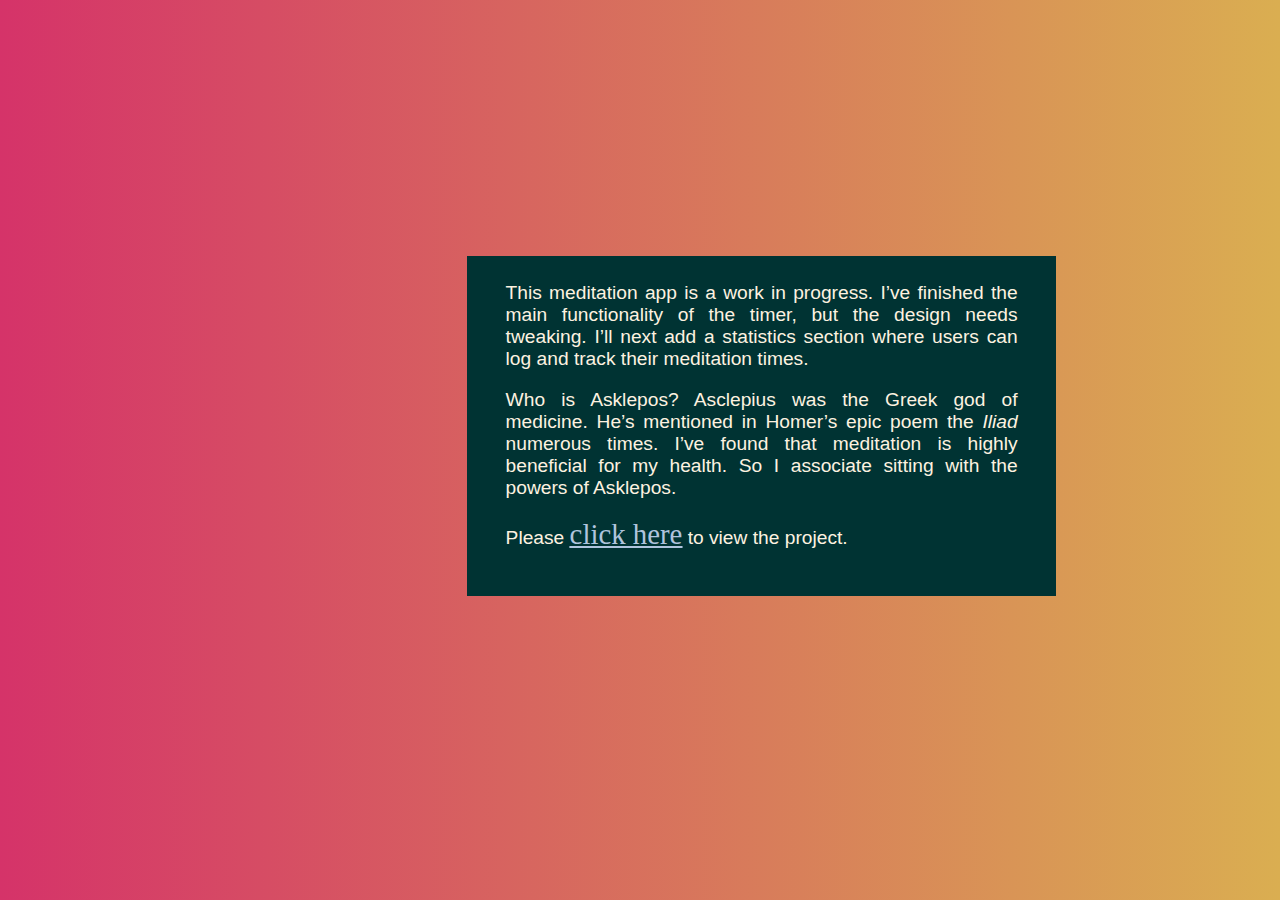
==== commit 995c1f71: "changed bg colour and landing page" ====
--- a/index.html
+++ b/index.html
@@ -27,8 +27,13 @@
   </head>
     <body>
         <div class="text">
-            <span id="coloured-text">Please know that</span> Elevenses closed shop as the project was nearing completion. So I haven’t finished the website yet. There are changes to be made, and I’ve been making these changes intermittently. The bulk of the code/design is done though. The client requested a simple one-page design that was informative but memorable.
-            <p>Please <a href="home.html" id="coloured-links"><u>click here</u></a> to view the project.</p>
+          This meditation app is a work in progress.<span id="coloured-text"></span> I’ve finished the main functionality of the timer, but the design needs tweaking. I’ll next add a statistics section where users can log and track their meditation times.
+          <p>Who is Asklepos? Asclepius was the Greek god of medicine. He’s mentioned in Homer’s epic poem the  <em>Iliad</em> numerous times. I’ve found that meditation is highly beneficial for my health. So I associate sitting with the powers of Asklepos.</p>    
+          <p>Please <a href="home.html" id="coloured-links"><u>click here</u></a> to view the project.</p>
         </div>       
     </body>
-  </html>+  </html>
+
+
+   
+
--- a/css/index.css
+++ b/css/index.css
@@ -26,30 +26,34 @@
 }
 
 .text {
-    color: gray;
-    color: white;
-    font-family: 'Roboto Mono', monospace;
+    /* color: gray; */
+    /* color: white; */
+    color: #fdf2e0;
+    /* font-family: 'Roboto Mono', monospace; */
+    font-family: 'Gill Sans', 'Gill Sans MT', Calibri, 'Trebuchet MS', sans-serif;
     width: 40%;
     text-align: justify;
-    font-size: 1rem;
+    font-size: 1.2rem;
     margin: 20% 17.5% 0 0;
     padding: 2% 3% 2% 3%;
     float: right;
-    background-color: gray;
-    background-color: #0b2028;
-    background-color: #07151f;
+    /* background-color: gray; */
+    /* background-color: #0b2028; */
+    /* background-color: #07151f; */
     background-color: #003333;
   }
 
-  #coloured-text {
+  /* #coloured-text {
     color: #DF362D;
     font-size: 1.25rem;
     font-family: 'Glamour Absolute', regular;
-  }
+  } */
 
   #coloured-links {
-    color: #DF362D;
-    font-size: 2rem;
+    /* color: #DF362D;
+    color: gray; */
+    color: lightsteelblue;
+    font-size: 1.8rem;
     font-family: 'Glamour Absolute', regular;
   }
   
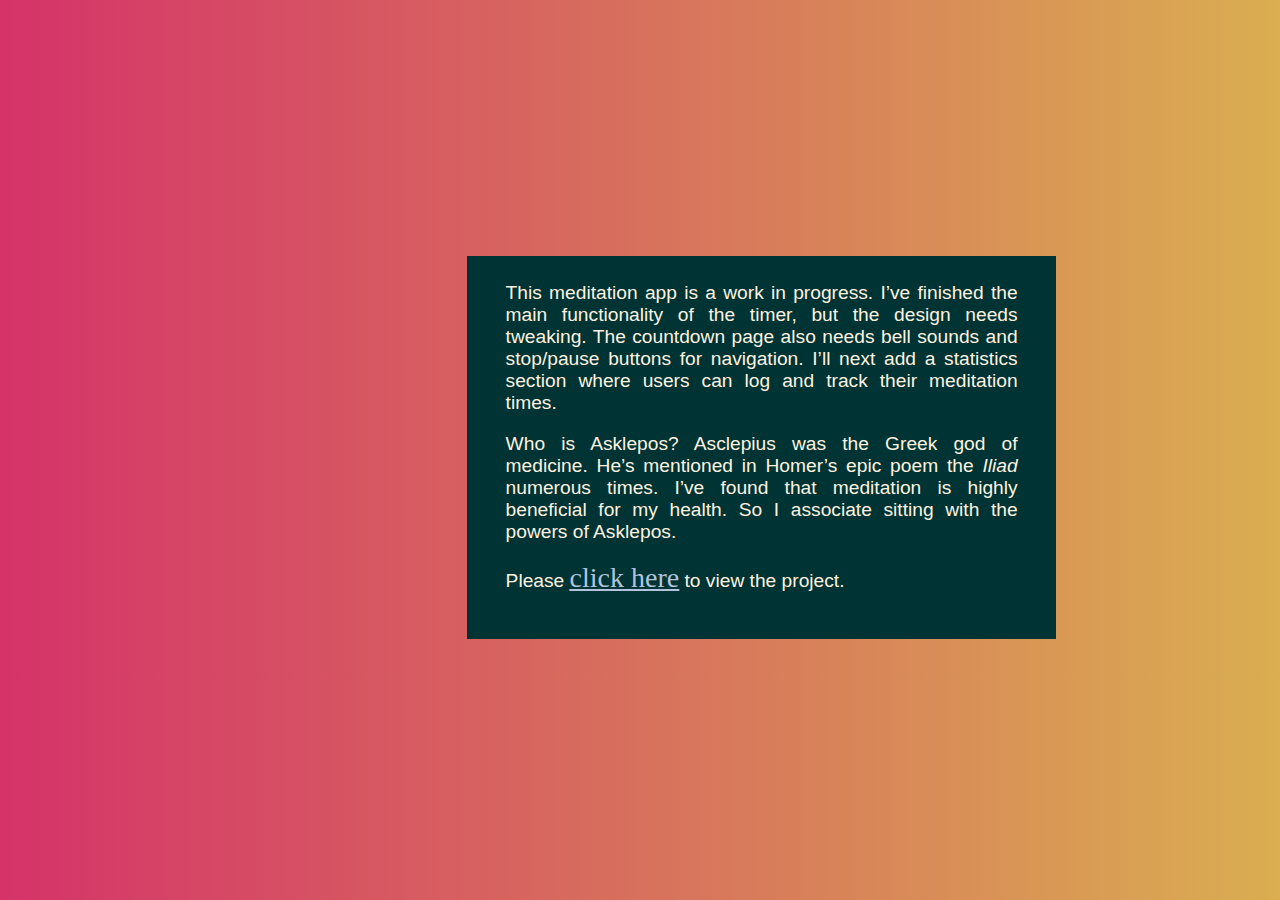
==== commit 3c572911: "clarify instructions" ====
--- a/index.html
+++ b/index.html
@@ -27,7 +27,7 @@
   </head>
     <body>
         <div class="text">
-          This meditation app is a work in progress.<span id="coloured-text"></span> I’ve finished the main functionality of the timer, but the design needs tweaking. I’ll next add a statistics section where users can log and track their meditation times.
+          This meditation app is a work in progress.<span id="coloured-text"></span> I’ve finished the main functionality of the timer, but the design needs tweaking. The countdown page also needs bell sounds and stop/pause buttons for navigation. I’ll next add a statistics section where users can log and track their meditation times.
           <p>Who is Asklepos? Asclepius was the Greek god of medicine. He’s mentioned in Homer’s epic poem the  <em>Iliad</em> numerous times. I’ve found that meditation is highly beneficial for my health. So I associate sitting with the powers of Asklepos.</p>    
           <p>Please <a href="home.html" id="coloured-links"><u>click here</u></a> to view the project.</p>
         </div>       
--- a/css/index.css
+++ b/css/index.css
@@ -53,8 +53,9 @@
     /* color: #DF362D;
     color: gray; */
     color: lightsteelblue;
-    font-size: 1.8rem;
-    font-family: 'Glamour Absolute', regular;
+    font-size: 1.75rem;
+    /* font-family: 'Glamour Absolute', regular; */
+    font-family: Georgia, 'Times New Roman', Times, serif;
   }
   
   #coloured-links:hover {
